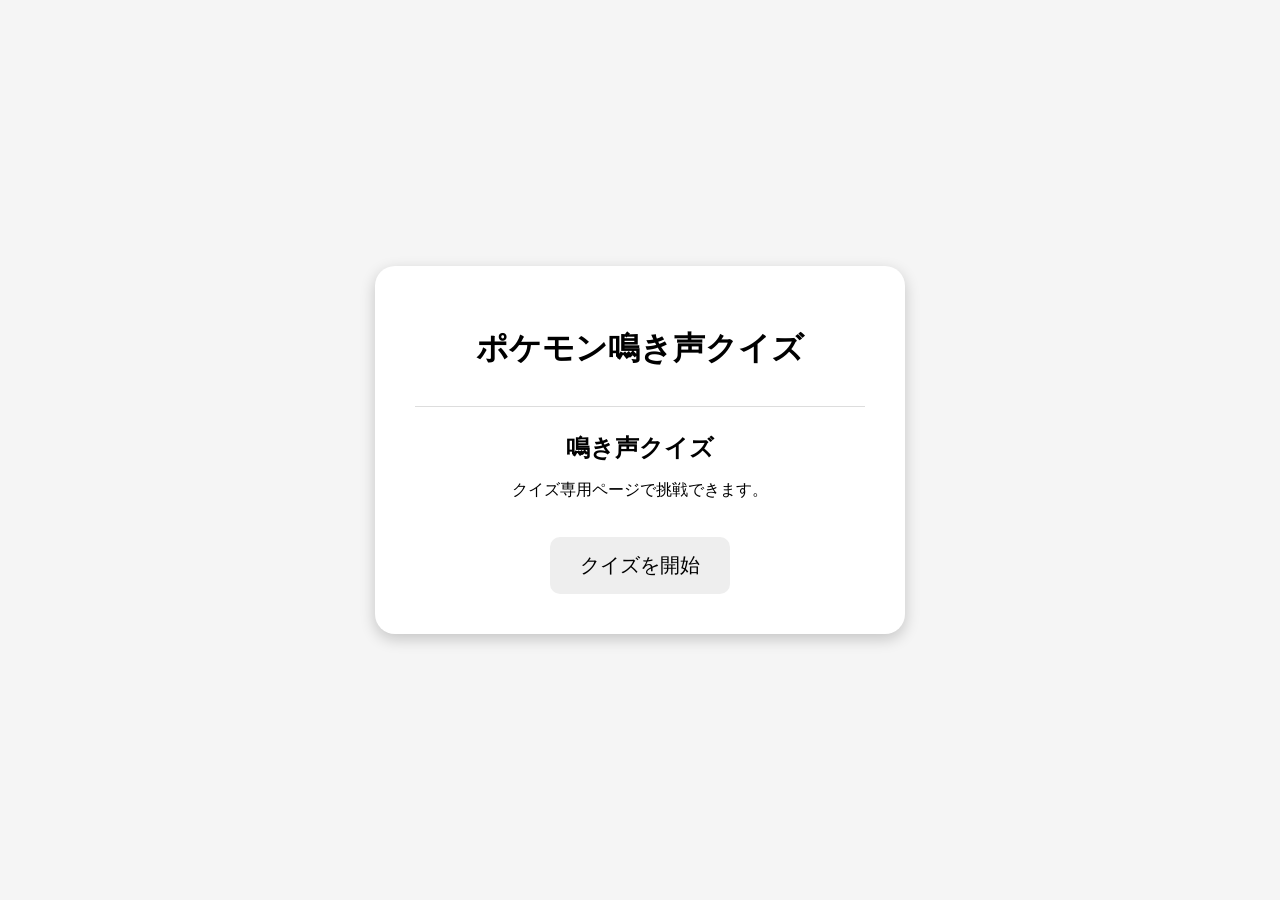
==== index.html @ 73099a1d "Add files via upload" ====
<!DOCTYPE html>
<html lang="ja">

<head>
    <meta charset="UTF-8">
    <meta name="viewport" content="width=device-width, initial-scale=1.0">

    <title>ポケモン鳴き声クイズ</title>

    <link rel="stylesheet" href="style.css">
</head>

<body>

    <div class="container">

        <h1>ポケモン鳴き声クイズ</h1>

        <!-- 鳴き声クイズ -->
        <section id="quiz" aria-labelledby="quiz-title">
            <h2 id="quiz-title">鳴き声クイズ</h2>
            <p>クイズ専用ページで挑戦できます。</p>
            <a class="button-link" href="quiz.html">クイズを開始</a>
        </section>

    </div>

</body>

</html>
---- style.css ----
body {
    margin: 0;

    font-family: sans-serif;

    display: flex;
    justify-content: center;
    align-items: center;

    min-height: 100vh;

    background-color: #f5f5f5;
}

.container {
    width: 450px;

    text-align: center;

    background-color: white;

    padding: 40px;

    border-radius: 20px;

    box-shadow: 0 5px 15px rgba(0, 0, 0, 0.2);
}

h1 {
    margin-bottom: 30px;
}


/* ボタン */

button {
    margin-top: 20px;

    padding: 15px 30px;

    font-size: 20px;

    border: none;

    border-radius: 10px;

    cursor: pointer;
}

button:hover {
    transform: scale(1.05);
}

button:disabled {
    cursor: wait;
    opacity: 0.6;
    transform: none;
}

.button-link {
    display: inline-block;
    margin-top: 20px;
    padding: 15px 30px;
    color: inherit;
    font-size: 20px;
    text-decoration: none;
    background-color: #eee;
    border-radius: 10px;
}

.button-link:hover {
    transform: scale(1.05);
}

/* 鳴き声クイズ */

#quiz {
    margin-top: 35px;
    padding-top: 25px;
    border-top: 1px solid #ddd;
}

#quiz h2 {
    margin: 0 0 10px;
}

.quiz-pokemon-image {
    display: flex;
    width: 250px;
    height: 250px;
    margin: 20px auto 0;
    align-items: center;
    justify-content: center;
    color: #777;
    background-color: #f5f5f5;
    border: 2px dashed #bbb;
    box-sizing: border-box;
}

.quiz-pokemon-image span {
    font-size: 120px;
    font-weight: bold;
    line-height: 1;
}

.quiz-pokemon-image img {
    width: 100%;
    height: 100%;
    object-fit: contain;
}

.quiz-pokemon-image.has-image {
    background-color: transparent;
    border-style: solid;
    border-color: transparent;
}

#quizAnswerArea {
    margin-top: 20px;
}

#quizAnswerArea label {
    display: block;
    margin-bottom: 8px;
    font-weight: bold;
}

#quizAnswer {
    box-sizing: border-box;
    width: 100%;
    padding: 10px;
    font-size: 16px;
}

.answer-input-wrapper {
    position: relative;
}

.pokemon-suggestions {
    position: absolute;
    z-index: 2;
    top: 100%;
    right: 0;
    left: 0;
    max-height: 220px;
    overflow-y: auto;
    text-align: left;
    background-color: white;
    border: 1px solid #bbb;
    box-shadow: 0 4px 10px rgba(0, 0, 0, 0.15);
}

.pokemon-suggestion {
    display: block;
    width: 100%;
    margin: 0;
    padding: 9px 12px;
    color: #222;
    font-size: 16px;
    text-align: left;
    background: white;
    border: 0;
    border-radius: 0;
    cursor: pointer;
}

.pokemon-suggestion:hover {
    background-color: #f0f0f0;
    transform: none;
}

#quizCheckButton {
    margin-top: 12px;
    padding: 10px 20px;
    font-size: 16px;
}

.quiz-page #quizAnswerArea {
    margin-top: 25px;
}

#quizHints {
    margin-top: 20px;
    padding: 12px;
    text-align: left;
    border: 1px solid #ddd;
}

#quizHints legend {
    padding: 0 6px;
    font-weight: bold;
}

.hint-option {
    display: block;
    margin: 8px 0;
}

.hint-option input {
    margin-right: 6px;
}

.hint-result {
    margin: 4px 0 10px 24px;
    font-weight: bold;
}

#replayCryButton {
    width: 48px;
    height: 48px;
    padding: 0;
    font-size: 22px;
}

.replay-cry-wrapper {
    margin-top: 20px;
}

.back-link {
    display: block;
    margin-top: 30px;
    color: #333;
}
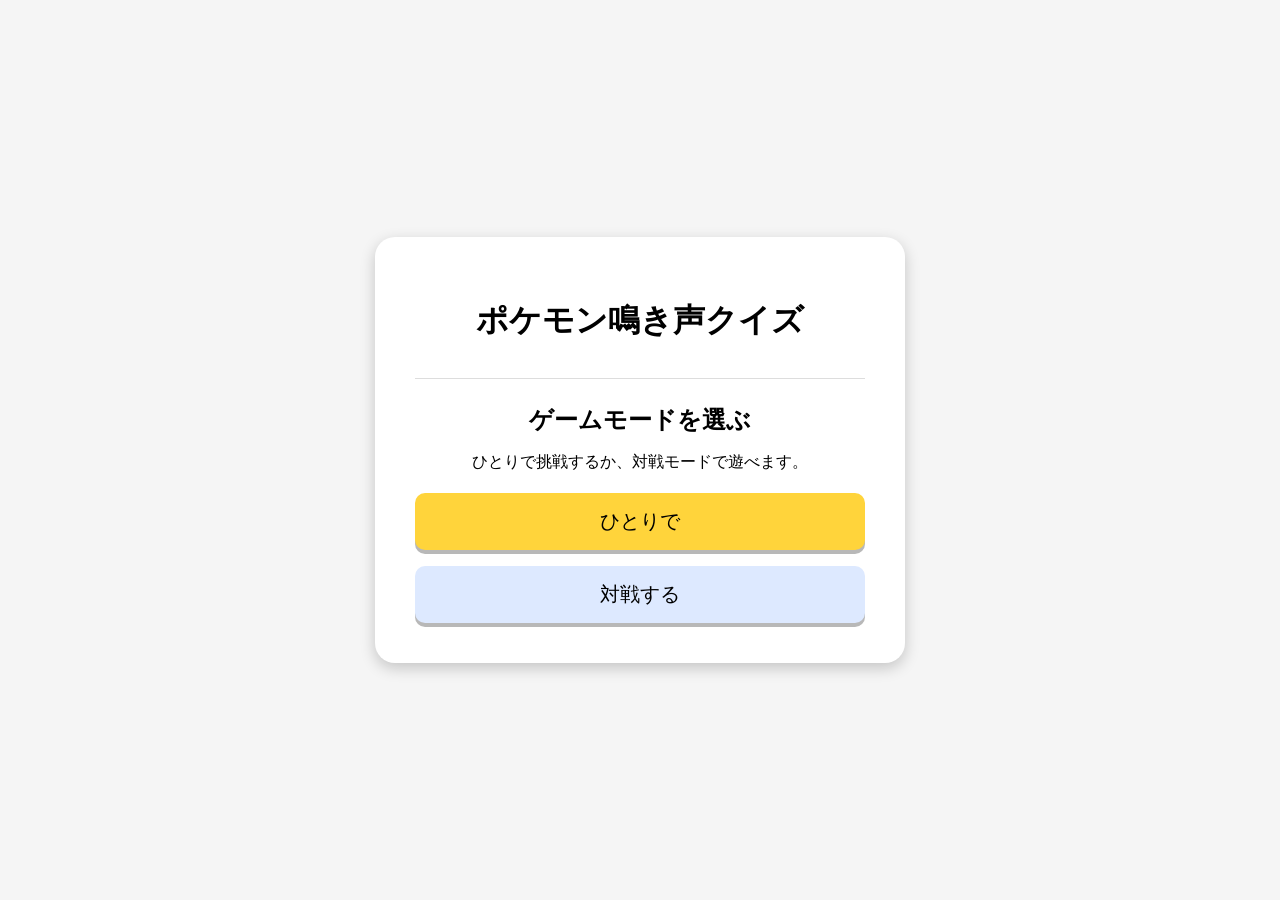
==== commit def6270c: "Add files via upload" ====
--- a/index.html
+++ b/index.html
@@ -16,11 +16,14 @@
 
         <h1>ポケモン鳴き声クイズ</h1>
 
-        <!-- 鳴き声クイズ -->
         <section id="quiz" aria-labelledby="quiz-title">
-            <h2 id="quiz-title">鳴き声クイズ</h2>
-            <p>クイズ専用ページで挑戦できます。</p>
-            <a class="button-link" href="quiz.html">クイズを開始</a>
+            <h2 id="quiz-title">ゲームモードを選ぶ</h2>
+            <p>ひとりで挑戦するか、対戦モードで遊べます。</p>
+
+            <div class="mode-buttons">
+                <a class="button-link primary" href="quiz.html">ひとりで</a>
+                <a class="button-link secondary" href="battle.html">対戦する</a>
+            </div>
         </section>
 
     </div>
--- a/style.css
+++ b/style.css
@@ -10,6 +10,15 @@
     min-height: 100vh;
 
     background-color: #f5f5f5;
+    transition: background-color 0.2s ease;
+}
+
+body.result-correct {
+    background-color: #a9d9b2;
+}
+
+body.result-incorrect {
+    background-color: #e9aaaa;
 }
 
 .container {
@@ -36,19 +45,29 @@
 button {
     margin-top: 20px;
 
-    padding: 15px 30px;
-
-    font-size: 20px;
+    padding: 10px 18px;
+
+    font-size: 16px;
 
     border: none;
 
     border-radius: 10px;
 
     cursor: pointer;
+    box-shadow: 0 4px 0 #b8b8b8;
+    transition: transform 0.08s ease, box-shadow 0.08s ease;
+    display: inline-block;
+    width: auto;
+    align-self: center;
 }
 
 button:hover {
     transform: scale(1.05);
+}
+
+button:active:not(:disabled) {
+    transform: translateY(3px);
+    box-shadow: 0 1px 0 #b8b8b8;
 }
 
 button:disabled {
@@ -57,19 +76,40 @@
     transform: none;
 }
 
+.mode-buttons {
+    display: flex;
+    flex-direction: column;
+    gap: 16px;
+    margin-top: 20px;
+}
+
 .button-link {
     display: inline-block;
-    margin-top: 20px;
     padding: 15px 30px;
     color: inherit;
     font-size: 20px;
     text-decoration: none;
     background-color: #eee;
     border-radius: 10px;
+    box-shadow: 0 4px 0 #b8b8b8;
+    transition: transform 0.08s ease, box-shadow 0.08s ease;
+}
+
+.button-link.primary {
+    background-color: #ffd43b;
+}
+
+.button-link.secondary {
+    background-color: #dde9ff;
 }
 
 .button-link:hover {
     transform: scale(1.05);
+}
+
+.button-link:active {
+    transform: translateY(3px);
+    box-shadow: 0 1px 0 #b8b8b8;
 }
 
 /* 鳴き声クイズ */
@@ -92,7 +132,7 @@
     align-items: center;
     justify-content: center;
     color: #777;
-    background-color: #f5f5f5;
+    background-color: white;
     border: 2px dashed #bbb;
     box-sizing: border-box;
 }
@@ -110,9 +150,17 @@
 }
 
 .quiz-pokemon-image.has-image {
-    background-color: transparent;
+    background-color: white;
     border-style: solid;
     border-color: transparent;
+}
+
+.quiz-page.result-correct {
+    background-color: white;
+}
+
+.quiz-page.result-incorrect {
+    background-color: white;
 }
 
 #quizAnswerArea {
@@ -162,6 +210,15 @@
     border: 0;
     border-radius: 0;
     cursor: pointer;
+    text-align: left;
+}
+
+.pokemon-suggestion img {
+    width: 36px;
+    height: 36px;
+    margin-right: 10px;
+    vertical-align: middle;
+    object-fit: contain;
 }
 
 .pokemon-suggestion:hover {
@@ -173,6 +230,16 @@
     margin-top: 12px;
     padding: 10px 20px;
     font-size: 16px;
+}
+
+#quizCheckButton.give-up-button {
+    color: white;
+    background-color: #d64545;
+}
+
+#quizCheckButton.check-answer-button {
+    color: white;
+    background-color: #2f9e44;
 }
 
 .quiz-page #quizAnswerArea {
@@ -183,6 +250,7 @@
     margin-top: 20px;
     padding: 12px;
     text-align: left;
+    background-color: white;
     border: 1px solid #ddd;
 }
 
@@ -210,14 +278,239 @@
     height: 48px;
     padding: 0;
     font-size: 22px;
+    border-radius: 50%;
 }
 
 .replay-cry-wrapper {
     margin-top: 20px;
+}
+
+#quizStartButton {
+    color: #222;
+    background-color: #ffd43b;
 }
 
 .back-link {
     display: block;
     margin-top: 30px;
     color: #333;
-}+}
+
+.battle-container {
+    display: flex;
+    flex-direction: column;
+    gap: 18px;
+    width: 500px;
+    padding: 30px 28px;
+    text-align: center;
+}
+
+.battle-section {
+    display: flex;
+    flex-direction: column;
+    gap: 14px;
+    min-height: 220px;
+    text-align: center;
+}
+
+.battle-section h1 {
+    margin: 0;
+}
+
+.battle-section p {
+    margin: 0;
+    font-size: 16px;
+}
+
+.battle-divider {
+    border-top: 1px solid #ddd;
+}
+
+.battle-form {
+    margin-top: 0;
+}
+
+.battle-form input {
+    box-sizing: border-box;
+    width: 100%;
+    padding: 12px 14px;
+    font-size: 16px;
+    border: 1px solid #dfe3e8;
+    border-radius: 10px;
+    background-color: #f8f9fa;
+    text-align: center;
+    color: #222;
+}
+
+.room-code-section {
+    min-height: 100px;
+    display: flex;
+    flex-direction: column;
+    justify-content: center;
+    padding: 14px 12px;
+    background-color: #f8f9fa;
+    border: 1px solid #dfe3e8;
+    border-radius: 10px;
+    box-sizing: border-box;
+}
+
+.room-code-label {
+    margin: 0 0 8px;
+    font-size: 14px;
+    color: #555;
+}
+
+.generated-room-code {
+    font-size: 28px;
+    font-weight: bold;
+    letter-spacing: 0.2em;
+    text-align: center;
+    color: #1f5fbf;
+    background-color: #f8f9fa;
+    border-radius: 10px;
+}
+
+#createRoomButton {
+    background-color: #ffd43b;
+    color: #222;
+}
+
+#joinRoomButton {
+    background-color: #4a90e2;
+    color: white;
+}
+
+.join-room-section {
+    align-items: stretch;
+}
+
+.join-room-section .back-link {
+    margin-top: 8px;
+}
+
+.room-status-message {
+    min-height: 24px;
+    margin-top: 8px;
+    font-size: 14px;
+    font-weight: bold;
+    display: flex;
+    align-items: center;
+    justify-content: center;
+}
+
+.room-status-message.success {
+    color: #1f7a3a;
+}
+
+.room-status-message.error {
+    color: #c0392b;
+}
+
+.battle-game-screen {
+    display: block;
+    width: 700px;
+    max-width: 90vw;
+    text-align: center;
+}
+
+.battle-vs-bar {
+    margin: 12px 0 20px;
+    font-size: 30px;
+    font-weight: bold;
+    color: #444;
+}
+
+.battle-players {
+    display: grid;
+    grid-template-columns: 1fr 1fr;
+    gap: 18px;
+    margin-top: 10px;
+}
+
+.battle-player-card {
+    padding: 16px 12px;
+    border: 1px solid #ddd;
+    border-radius: 16px;
+    background-color: white;
+    box-shadow: 0 2px 8px rgba(0, 0, 0, 0.08);
+}
+
+.battle-player-card h2 {
+    margin: 0 0 12px;
+}
+
+.battle-player-image {
+    width: 180px;
+    height: 180px;
+    margin: 0 auto 12px;
+}
+
+.battle-player-image img {
+    width: 100%;
+    height: 100%;
+    object-fit: contain;
+}
+
+.battle-answer-input {
+    width: 100%;
+    box-sizing: border-box;
+    padding: 10px 12px;
+    margin-top: 10px;
+    font-size: 16px;
+    border: 1px solid #dfe3e8;
+    border-radius: 10px;
+    background-color: #f8f9fa;
+    text-align: center;
+}
+
+.battle-submit-button {
+    margin-top: 12px;
+    background-color: #4a90e2;
+    color: white;
+}
+
+.battle-player-result {
+    min-height: 20px;
+    margin-top: 12px;
+    font-weight: bold;
+    color: #2a2a2a;
+}
+
+.battle-result-panel {
+    margin-top: 24px;
+    padding: 18px 20px;
+    border-radius: 12px;
+    background-color: #f6f9ff;
+    border: 1px solid #dfe8ff;
+}
+
+.battle-result-panel h3 {
+    margin: 0 0 8px;
+}
+
+.battle-result-panel p {
+    margin: 0;
+    font-size: 18px;
+    font-weight: bold;
+}
+
+.waiting-popup {
+    position: fixed;
+    left: 50%;
+    bottom: 30px;
+    transform: translateX(-50%) translateY(12px);
+    padding: 12px 18px;
+    background: rgba(34, 34, 34, 0.88);
+    color: white;
+    border-radius: 999px;
+    font-size: 14px;
+    box-shadow: 0 6px 16px rgba(0, 0, 0, 0.2);
+    opacity: 0;
+    transition: opacity 0.25s ease, transform 0.25s ease;
+    z-index: 20;
+}
+
+.waiting-popup.show {
+    opacity: 1;
+    transform: translateX(-50%) translateY(0);
+}
